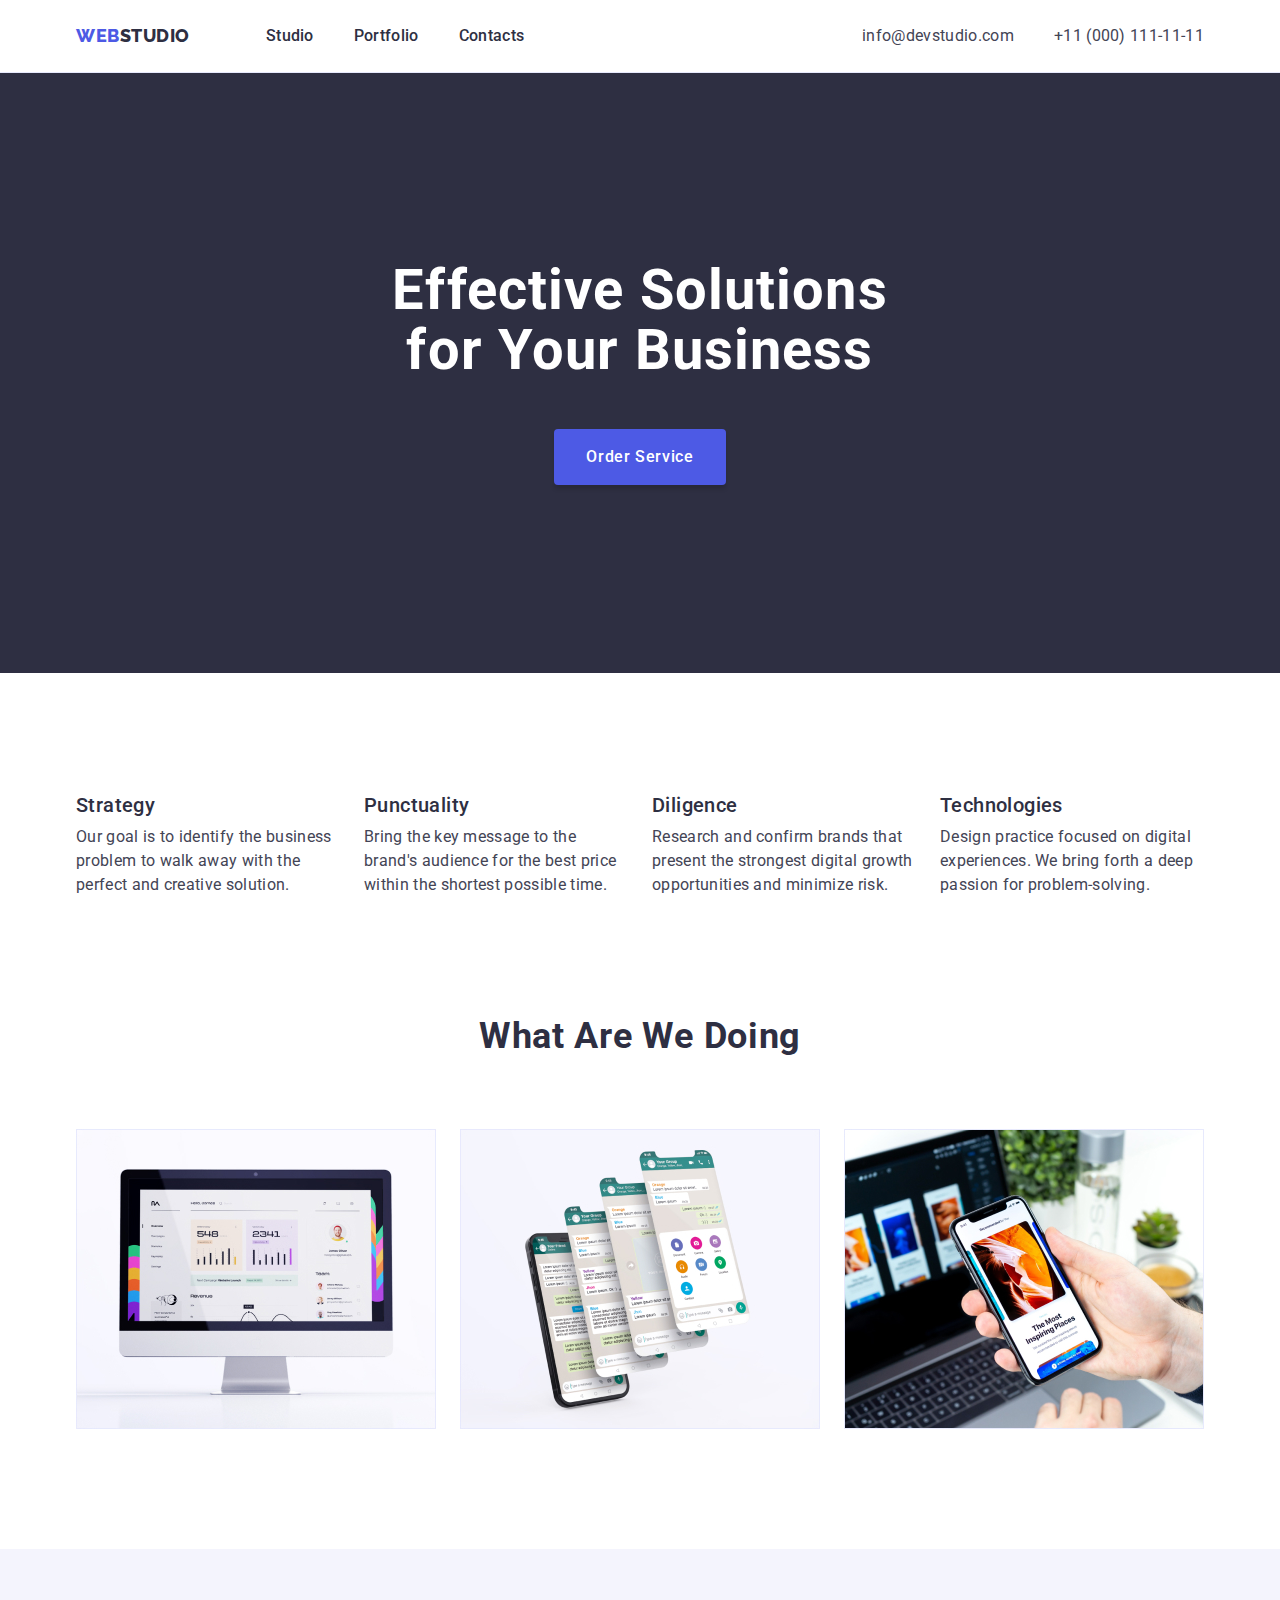
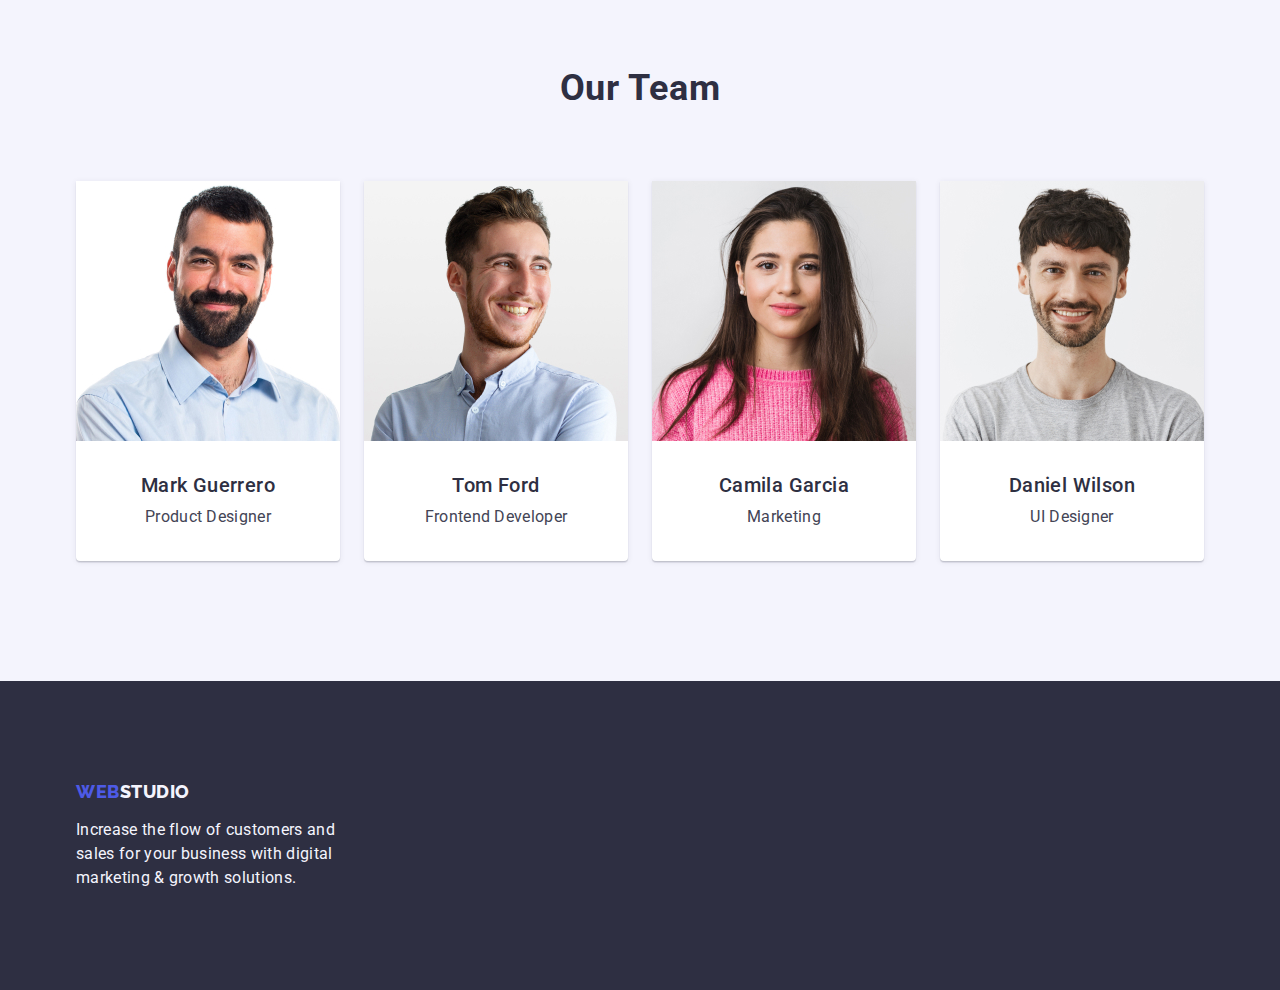
==== index.html @ 8e101b20 "Initial commit" ====
<!DOCTYPE html>
<html lang="en">
<head>
    <meta charset="UTF-8">
    <meta http-equiv="X-UA-Compatible" content="IE=edge">
    <meta name="viewport" content="width=device-width, initial-scale=1.0">
    <title>Main Page</title>
    <link rel="preconnect" href="https://fonts.googleapis.com">
    <link rel="preconnect" href="https://fonts.gstatic.com" crossorigin>
    <link href="https://fonts.googleapis.com/css2?family=Raleway:wght@800&family=Roboto:wght@400;500;700;900&display=swap" rel="stylesheet">

    <link rel="stylesheet" href="https://cdnjs.cloudflare.com/ajax/libs/modern-normalize/1.1.0/modern-normalize.min.css">

    <link rel="stylesheet" href="./css/styles.css">
</head>
<body>

    <!-- Page Header -->
    
    <header class="header">

        <div class="header-container container">
            <nav class="site-nav">
                <a href="./index.html" rel="noreferrer noopener" class="header-logo link">Web<span class="logo-studio">Studio</span></a>
                <ul class="site-nav-list list">
                    <li class="site-nav-item"><a href="./index.html" rel="noreferrer noopener" class="site-nav-link link">Studio</a></li>
                    <li class="site-nav-item"><a href="./portfolio.html" rel="noreferrer noopener" class="site-nav-link link">Portfolio</a></li>
                    <li class="site-nav-item"><a href="" rel="noreferrer noopener" class="site-nav-link link">Contacts</a></li>
                </ul>
            </nav>
            <address class="site-address">
                <ul class="site-address-list list">
                    <li class="site-address-item"><a href="mailto:info@devstudio.com" rel="noreferrer noopener" class="site-address-link link">info@devstudio.com</a></li>
                    <li class="site-address-item"><a href="tel:+110001111111" rel="noreferrer noopener" class="site-address-link link">+11 (000) 111-11-11</a></li>
                </ul>
            </address>
        </div>
    </header>

    <!-- Page Main -->

    <main>

        <!-- Section 1 -->

        <section class="hero">
            <h1 class="hero-head">Effective Solutions for Your Business</h1>
            <button type="button" class="hero-button">Order Service</button>
        </section>

        <!-- Section 2 -->

        <section class="features section">
            <div class="container">
                <h2 class="visually-hidden">Features</h2>
                <ul class="features-list list">
                    <li class="features-item">
                        <h3 class="features-title">Strategy</h3>
                        <p class="text">
                            Our goal is to identify the business
                            problem to walk away with the perfect and creative solution. 
                        </p>
                    </li>
                    <li class="features-item">
                        <h3 class="features-title">Punctuality</h3>
                        <p class="text">
                            Bring the key message to the brand's audience for 
                            the best price within the shortest possible time.
                        </p>
                    </li>
                    <li class="features-item">
                        <h3 class="features-title">Diligence</h3>
                        <p class="text">
                            Research and confirm brands that present the 
                            strongest digital growth opportunities and minimize risk.
                        </p>
                    </li>
                    <li class="features-item">
                        <h3 class="features-title">Technologies</h3>
                        <p class="text">
                            Design practice focused on digital experiences. 
                            We bring forth a deep passion for problem-solving.
                        </p>
                    </li>
                </ul>
            </div>
        </section>

        <!-- Section 3 -->

        <section class="about section">
            <div class="container">
                <h2 class="about-head">What are we doing</h2>
                <ul class="about-list list">
                    <li class="about-item"><img src="./images/Rectangle71.jpg" alt="img" width="360"></li>
                    <li class="about-item"><img src="./images/Rectangle72.jpg" alt="img" width="360"></li>
                    <li class="about-item"><img src="./images/Rectangle73.jpg" alt="img" width="360"></li>
                </ul>
            </div>
        </section>

        <!-- Section 4 -->

        <section class="team section">
            <div class="container">
                <h2 class="team-head">Our Team</h2>
                <ul class="team-list list">
                    <li class="team-item">
                        <img src="./images/img1.jpg" alt="img" width="264" class="team-image">
                        <h3 class="team-title">Mark Guerrero</h3>
                        <p class="text">Product Designer</p>
                    </li>
                    <li class="team-item">
                        <img src="./images/img2.jpg" alt="img" width="264" class="team-image">
                        <h3 class="team-title">Tom Ford</h3>
                        <p class="text">Frontend Developer</p>
                    </li>
                    <li class="team-item">
                        <img src="./images/img3.jpg" alt="img" width="264" class="team-image">
                        <h3 class="team-title">Camila Garcia</h3>
                        <p class="text">Marketing</p>
                    </li>
                    <li class="team-item">
                        <img src="./images/img4.jpg" alt="img" width="264" class="team-image">
                        <h3 class="team-title">Daniel Wilson</h3>
                        <p class="text">UI Designer</p>
                    </li>
                </ul>
            </div>
        </section>

    </main>

    <!-- Page Footer -->

    <footer class="footer">
        <div class="container">
            <a href="./index.html" rel="noreferrer noopener" class="footer-logo link">Web<span class="footer-studio">Studio</span></a>
            <p class="footer-text text">
                Increase the flow of customers and sales 
                for your business with digital marketing & growth solutions.
            </p>
        </div>
    </footer>

</body>
</html>
---- css/styles.css ----
:root {
    --primary-text-color:  #434455;
    --title-text-color: #2E2F42;
    --accent-color:  #404BBF;
    --primary-white-color: #FFFFFF;
    --iris-color: #4D5AE5;
    --cloud-color: #F4F4FD;
}

body {
    background-color: var(--primary-white-color);
    color: var(--primary-text-color);

    font-family: Roboto, sans-serif;
    font-size: 16px;
}

h3, h2, h1, p, ul {
    margin: 0;
    padding: 0;
}

.visually-hidden {
    position: absolute;
    white-space: nowrap;
    width: 1px;
    height: 1px;
    overflow: hidden;
    border: 0;
    padding: 0;
    clip: rect(0 0 0 0);
    clip-path: inset(50%);
    margin: -1px;
}


.container {
    width: 1158px;
    padding-left: 15px;
    padding-right: 15px;
    margin-left: auto;
    margin-right: auto;
}

.list {
    list-style: none;
}

.link {
    text-decoration: none;
    color: currentColor;
}

.text {
    line-height: 1.5;
    letter-spacing: 0.02em;
    /* color: var(--primary-text-color); */
}

img {
    display: block;
    max-width: 100%;
    height: auto;
}

.header-logo, .footer-logo {
    font-family: 'Raleway', sans-serif;
    font-weight: 800;
    font-size: 18px;
    line-height: 1.17;
    letter-spacing: 0.03em;
    text-transform: uppercase;
    color: var(--iris-color);

    /* margin-left: 156px; */
}


.logo-studio {
    color: var(--title-text-color);
}

.site-nav-link {
    font-weight: 500;
    color: var(--title-text-color);
    text-decoration: none;
    line-height: 1.5;
    letter-spacing: 0.02em;
}

.header {
    border-bottom: 1px solid #E7E9FC;
}

.header-container {
    display: flex;
}

.site-nav {
    display: flex;
    align-items: center;
}

.site-nav-list, .site-address-list {
    display: flex;
}

.site-nav-list {
    margin-left: 76px;
}


.site-nav-link, .site-address-link {
    display: block;
    padding-top: 24px;
    padding-bottom: 24px;
}

.site-nav-item:not(:last-child), .site-address-item:not(:last-child) {
    margin-right: 40px;
}

.site-nav-link:hover,
.site-nav-link:focus {
    color: var(--accent-color);
}

.site-address {
    font-style: normal;

    margin-left: auto;
}

.site-address-link {
    color: var(--primary-text-color);
    text-decoration: none;
    line-height: 1.5;
    letter-spacing: 0.02em;
}

.site-address-link:hover,
.site-address-link:focus {
    color: var(--accent-color);
}


.hero {
    background-color: var(--title-text-color);
    text-align: center;

    padding-bottom: 188px;
    padding-top: 188px;
}

.hero-head {
    font-weight: 700;
    font-size: 56px;
    line-height: 1.07;
    color: var(--primary-white-color);
    letter-spacing: 0.02em;

    margin: 0 auto 48px;
    width: 496px;
}

.hero-button {
    background-color: var(--iris-color);
    box-shadow: 0px 4px 4px rgba(0, 0, 0, 0.15);
    font-weight: 500;
    font-size: 16px;
    line-height: 1.5;
    letter-spacing: 0.04em;
    color: var(--primary-white-color);
    cursor: pointer;
    font-family: inherit;

    padding: 16px 32px;
    border-radius: 4px;
    border: transparent;
}

.hero-button:hover, .portfolio-button:hover,
.hero-button:focus, .portfolio-button:focus {
    background-color: var(--accent-color);
    color: var(--primary-white-color);
    border-color: transparent;
}

.features-title, .team-title, .portfolio-title {
    font-weight: 500;
    font-size: 20px;
    line-height: 1.2;
    letter-spacing: 0.02em;
    color: var(--title-text-color);

    margin-top: 0;
    margin-bottom: 8px;
}

.features-list, .about-list, .team-list {
    display: flex;
}

.features-item, .team-item {
    width: calc((100% - 3 * 24px) / 4);
}

.about-item {
    width: calc((100% - 2 * 24px) / 3);
}

.features-item:not(:last-child),
.team-item:not(:last-child),
.about-item:not(:last-child) {
    margin-right: 24px;
}

/* .features-item:nth-child(4n),
.team-item:nth-child(4n) {
    margin-right: 0;
}

.about-item:nth-child(3n) {
    margin-right: 0;
} */

.section {
    padding-top: 120px;
    padding-bottom: 120px;
}

.features {
    padding-bottom: 0;
}

.team {
    background-color: var(--cloud-color);
    text-align: center;
}

.about-head, .team-head {
    font-weight: 700;
    font-size: 36px;
    line-height: 1.11;
    letter-spacing: 0.02em;
    text-transform: capitalize;
    text-align: center;
    color: var(--title-text-color);

    margin-top: 0;
    margin-bottom: 72px;
}

.team-image {
    margin-bottom: 32px;
}

.team-item {
    background-color: var(--primary-white-color);
    border-radius: 0px 0px 4px 4px;
    box-shadow: 0px 1px 6px rgba(46, 47, 66, 0.08), 
    0px 1px 1px rgba(46, 47, 66, 0.16), 
    0px 2px 1px rgba(46, 47, 66, 0.08);

    padding-bottom: 32px;
}


.footer {
    background-color: var(--title-text-color);

    padding-top: 100px;
    padding-bottom: 100px;
}

.footer-text, .footer-studio {
    color: var(--cloud-color)
}

.footer-logo {
    display: block;
    margin-bottom: 16px;
}

.footer-text {
    width: 264px;
}


.portfolio-button {
    background-color: var(--cloud-color);
    font-weight: 500;
    font-size: 16px;
    line-height: 1.5;
    letter-spacing: 0.04em;
    color: var(--iris-color);
    cursor: pointer;
    font-family: inherit;

    padding: 12px 24px;
    border-radius: 4px;
    border: 1px solid #E7E9FC;
}


.portfolio-link {
    text-decoration: none;
}

.portfolio {
    padding-top: 96px;
    padding-bottom: 120px;
}

.portfolio-nav, .portfolio-content {
    display: flex;
}

.portfolio-nav {
    margin-bottom: 72px;
    justify-content: center;
}

.portfolio-nav-item:not(:last-child) {
    margin-right: 24px;
}

.portfolio-content {
    flex-wrap: wrap;
}

.portfolio-content-item {
    width: calc((100% - 2 * 24px) / 3);
    margin-right: 24px;
    margin-bottom: 48px;
}

.portfolio-content-item:nth-child(3n) {
    margin-right: 0;
}

.portfolio-content-item:nth-last-child(-n + 3) {
    margin-bottom: 0;
}

.portfolio-link {
    display: block;
}

.portfolio-card-content {
    padding: 32px 16px;
    border-left: 1px solid #E7E9FC;
    border-bottom: 1px solid #E7E9FC;
    border-right: 1px solid #E7E9FC;
}
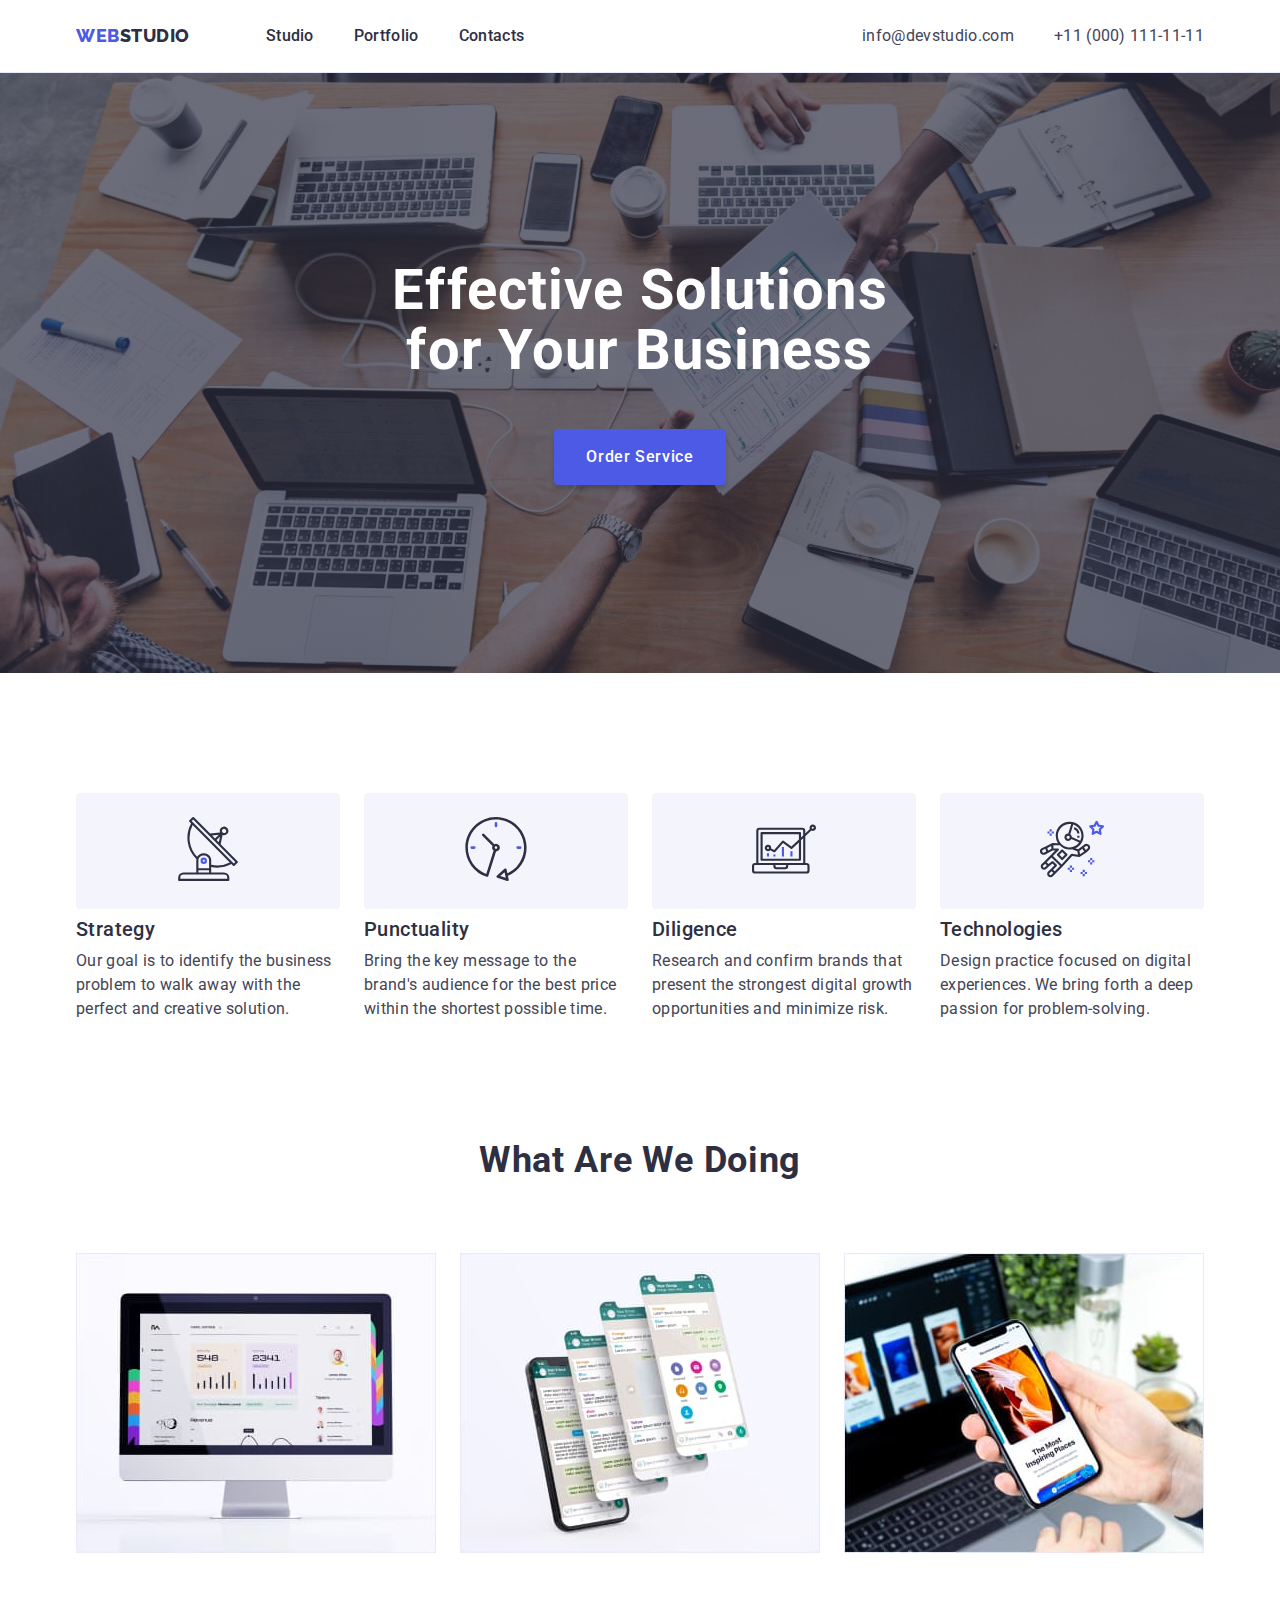
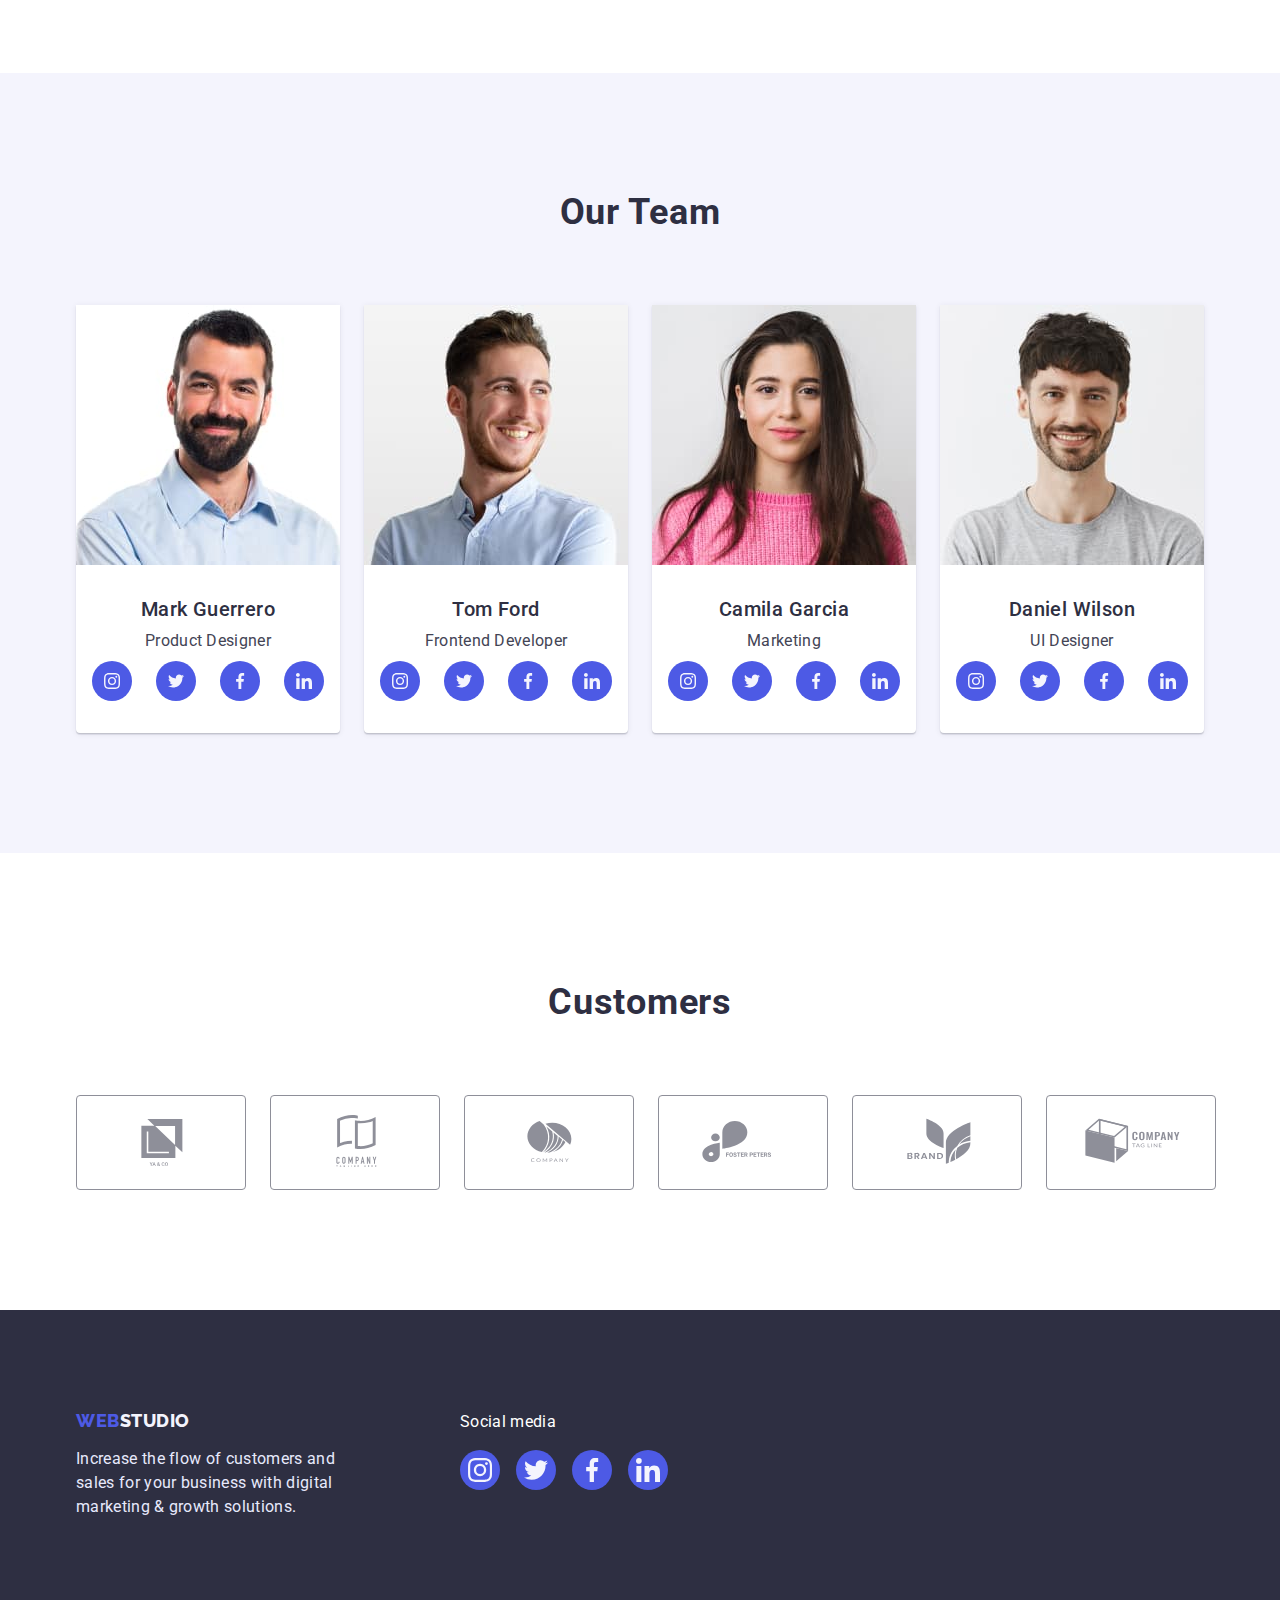
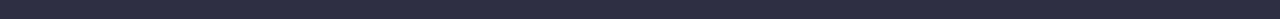
==== commit 10e51402: "homework-4" ====
--- a/index.html
+++ b/index.html
@@ -44,8 +44,10 @@
         <!-- Section 1 -->
 
         <section class="hero">
-            <h1 class="hero-head">Effective Solutions for Your Business</h1>
-            <button type="button" class="hero-button">Order Service</button>
+            <div class="hero-container">
+                <h1 class="hero-head">Effective Solutions for Your Business</h1>
+                <button type="button" class="hero-button">Order Service</button>
+            </div>
         </section>
 
         <!-- Section 2 -->
@@ -55,6 +57,11 @@
                 <h2 class="visually-hidden">Features</h2>
                 <ul class="features-list list">
                     <li class="features-item">
+                        <div class="features-icon-block">
+                            <svg class="features-icon" width="64" height="64">
+                                <use href="./images/symbol-defs.svg#antenna"></use>
+                            </svg>
+                        </div>
                         <h3 class="features-title">Strategy</h3>
                         <p class="text">
                             Our goal is to identify the business
@@ -62,6 +69,11 @@
                         </p>
                     </li>
                     <li class="features-item">
+                        <div class="features-icon-block">
+                            <svg class="features-icon" width="64" height="64">
+                                <use href="./images/symbol-defs.svg#clock"></use>
+                            </svg>
+                        </div>
                         <h3 class="features-title">Punctuality</h3>
                         <p class="text">
                             Bring the key message to the brand's audience for 
@@ -69,6 +81,11 @@
                         </p>
                     </li>
                     <li class="features-item">
+                        <div class="features-icon-block">
+                            <svg class="features-icon" width="64" height="64">
+                                <use href="./images/symbol-defs.svg#diagram"></use>
+                            </svg>
+                        </div>
                         <h3 class="features-title">Diligence</h3>
                         <p class="text">
                             Research and confirm brands that present the 
@@ -76,6 +93,11 @@
                         </p>
                     </li>
                     <li class="features-item">
+                        <div class="features-icon-block">
+                            <svg class="features-icon" width="64" height="64">
+                                <use href="./images/symbol-defs.svg#astronaut"></use>
+                            </svg>
+                        </div>
                         <h3 class="features-title">Technologies</h3>
                         <p class="text">
                             Design practice focused on digital experiences. 
@@ -92,9 +114,9 @@
             <div class="container">
                 <h2 class="about-head">What are we doing</h2>
                 <ul class="about-list list">
-                    <li class="about-item"><img src="./images/Rectangle71.jpg" alt="img" width="360"></li>
-                    <li class="about-item"><img src="./images/Rectangle72.jpg" alt="img" width="360"></li>
-                    <li class="about-item"><img src="./images/Rectangle73.jpg" alt="img" width="360"></li>
+                    <li class="about-item"><img src="./images/about/Rectangle71.jpg" alt="img" width="360"></li>
+                    <li class="about-item"><img src="./images/about/Rectangle72.jpg" alt="img" width="360"></li>
+                    <li class="about-item"><img src="./images/about/Rectangle73.jpg" alt="img" width="360"></li>
                 </ul>
             </div>
         </section>
@@ -106,24 +128,192 @@
                 <h2 class="team-head">Our Team</h2>
                 <ul class="team-list list">
                     <li class="team-item">
-                        <img src="./images/img1.jpg" alt="img" width="264" class="team-image">
-                        <h3 class="team-title">Mark Guerrero</h3>
-                        <p class="text">Product Designer</p>
+                        <img src="./images/team/img1.jpg" alt="img" width="264" class="team-image">
+                        <div class="team-item-content-wrapper">
+                            <h3 class="team-title">Mark Guerrero</h3>
+                            <p class="team-text text">Product Designer</p>
+                            <ul class="social-list list">
+                                <li class="social-list-item">
+                                    <a href="#" class="social-list-link link">
+                                        <svg class="social-list-icon" width="16" height="16">
+                                            <use href="./images/symbol-defs.svg#instagram"></use>
+                                        </svg>
+                                    </a>
+                                </li>
+                                <li class="social-list-item">
+                                    <a href="#" class="social-list-link link">
+                                        <svg class="social-list-icon" width="16" height="16">
+                                            <use href="./images/symbol-defs.svg#twitter"></use>
+                                        </svg>
+                                    </a>
+                                </li>
+                                <li class="social-list-item">
+                                    <a href="#" class="social-list-link link">
+                                        <svg class="social-list-icon" width="16" height="16">
+                                            <use href="./images/symbol-defs.svg#facebook"></use>
+                                        </svg>
+                                    </a>
+                                </li>
+                                <li class="social-list-item">
+                                    <a href="#" class="social-list-link link">
+                                        <svg class="social-list-icon" width="16" height="16">
+                                            <use href="./images/symbol-defs.svg#linkedin"></use>
+                                        </svg>
+                                    </a>
+                                </li>
+                            </ul>
+                        </div>
                     </li>
                     <li class="team-item">
-                        <img src="./images/img2.jpg" alt="img" width="264" class="team-image">
-                        <h3 class="team-title">Tom Ford</h3>
-                        <p class="text">Frontend Developer</p>
+                        <img src="./images/team/img2.jpg" alt="img" width="264" class="team-image">
+                        <div class="team-item-content-wrapper">
+                            <h3 class="team-title">Tom Ford</h3>
+                            <p class="team-text text">Frontend Developer</p>
+                            <ul class="social-list list">
+                                <li class="social-list-item">
+                                    <a href="#" class="social-list-link link">
+                                        <svg class="social-list-icon" width="16" height="16">
+                                            <use href="./images/symbol-defs.svg#instagram"></use>
+                                        </svg>
+                                    </a>
+                                </li>
+                                <li class="social-list-item">
+                                    <a href="#" class="social-list-link link">
+                                        <svg class="social-list-icon" width="16" height="16">
+                                            <use href="./images/symbol-defs.svg#twitter"></use>
+                                        </svg>
+                                    </a>
+                                </li>
+                                <li class="social-list-item">
+                                    <a href="#" class="social-list-link link">
+                                        <svg class="social-list-icon" width="16" height="16">
+                                            <use href="./images/symbol-defs.svg#facebook"></use>
+                                        </svg>
+                                    </a>
+                                </li>
+                                <li class="social-list-item">
+                                    <a href="#" class="social-list-link link">
+                                        <svg class="social-list-icon" width="16" height="16">
+                                            <use href="./images/symbol-defs.svg#linkedin"></use>
+                                        </svg>
+                                    </a>
+                                </li>
+                            </ul>
+                        </div>
                     </li>
                     <li class="team-item">
-                        <img src="./images/img3.jpg" alt="img" width="264" class="team-image">
-                        <h3 class="team-title">Camila Garcia</h3>
-                        <p class="text">Marketing</p>
+                        <img src="./images/team/img3.jpg" alt="img" width="264" class="team-image">
+                        <div class="team-item-content-wrapper">
+                            <h3 class="team-title">Camila Garcia</h3>
+                            <p class="team-text text">Marketing</p>
+                            <ul class="social-list list">
+                                <li class="social-list-item">
+                                    <a href="#" class="social-list-link link">
+                                        <svg class="social-list-icon" width="16" height="16">
+                                            <use href="./images/symbol-defs.svg#instagram"></use>
+                                        </svg>
+                                    </a>
+                                </li>
+                                <li class="social-list-item">
+                                    <a href="#" class="social-list-link link">
+                                        <svg class="social-list-icon" width="16" height="16">
+                                            <use href="./images/symbol-defs.svg#twitter"></use>
+                                        </svg>
+                                    </a>
+                                </li>
+                                <li class="social-list-item">
+                                    <a href="#" class="social-list-link link">
+                                        <svg class="social-list-icon" width="16" height="16">
+                                            <use href="./images/symbol-defs.svg#facebook"></use>
+                                        </svg>
+                                    </a>
+                                </li>
+                                <li class="social-list-item">
+                                    <a href="#" class="social-list-link link">
+                                        <svg class="social-list-icon" width="16" height="16">
+                                            <use href="./images/symbol-defs.svg#linkedin"></use>
+                                        </svg>
+                                    </a>
+                                </li>
+                            </ul>
+                        </div>
                     </li>
                     <li class="team-item">
-                        <img src="./images/img4.jpg" alt="img" width="264" class="team-image">
-                        <h3 class="team-title">Daniel Wilson</h3>
-                        <p class="text">UI Designer</p>
+                        <img src="./images/team/img4.jpg" alt="img" width="264" class="team-image">
+                        <div class="team-item-content-wrapper">
+                            <h3 class="team-title">Daniel Wilson</h3>
+                            <p class="team-text text">UI Designer</p>
+                            <ul class="social-list list">
+                                <li class="social-list-item">
+                                    <a href="#" class="social-list-link link">
+                                        <svg class="social-list-icon" width="16" height="16">
+                                            <use href="./images/symbol-defs.svg#instagram"></use>
+                                        </svg>
+                                    </a>
+                                </li>
+                                <li class="social-list-item">
+                                    <a href="#" class="social-list-link link">
+                                        <svg class="social-list-icon" width="16" height="16">
+                                            <use href="./images/symbol-defs.svg#twitter"></use>
+                                        </svg>
+                                    </a>
+                                </li>
+                                <li class="social-list-item">
+                                    <a href="#" class="social-list-link link">
+                                        <svg class="social-list-icon" width="16" height="16">
+                                            <use href="./images/symbol-defs.svg#facebook"></use>
+                                        </svg>
+                                    </a>
+                                </li>
+                                <li class="social-list-item">
+                                    <a href="#" class="social-list-link link">
+                                        <svg class="social-list-icon" width="16" height="16">
+                                            <use href="./images/symbol-defs.svg#linkedin"></use>
+                                        </svg>
+                                    </a>
+                                </li>
+                            </ul>
+                        </div>
+                    </li>
+                </ul>
+            </div>
+        </section>
+
+        <!-- Customers section -->
+
+        <section class="customers section">
+            <div class="container">
+                <h2 class="customers-head">Customers</h2>
+                <ul class="customers-list list">
+                    <li class="customers-list-item">
+                        <svg class="customers-icon" width="104" height="56">
+                            <use href="./images/symbol-defs.svg#logo1"></use>
+                        </svg>
+                    </li>
+                    <li class="customers-list-item">
+                        <svg class="customers-icon" width="104" height="56">
+                            <use href="./images/symbol-defs.svg#logo2"></use>
+                        </svg>
+                    </li>
+                    <li class="customers-list-item">
+                        <svg class="customers-icon" width="104" height="56">
+                            <use href="./images/symbol-defs.svg#logo3"></use>
+                        </svg>
+                    </li>
+                    <li class="customers-list-item">
+                        <svg class="customers-icon" width="104" height="56">
+                            <use href="./images/symbol-defs.svg#logo4"></use>
+                        </svg>
+                    </li>
+                    <li class="customers-list-item">
+                        <svg class="customers-icon" width="104" height="56">
+                            <use href="./images/symbol-defs.svg#logo5"></use>
+                        </svg>
+                    </li>
+                    <li class="customers-list-item">
+                        <svg class="customers-icon" width="104" height="56">
+                            <use href="./images/symbol-defs.svg#logo6"></use>
+                        </svg>
                     </li>
                 </ul>
             </div>
@@ -134,12 +324,47 @@
     <!-- Page Footer -->
 
     <footer class="footer">
-        <div class="container">
-            <a href="./index.html" rel="noreferrer noopener" class="footer-logo link">Web<span class="footer-studio">Studio</span></a>
-            <p class="footer-text text">
-                Increase the flow of customers and sales 
-                for your business with digital marketing & growth solutions.
-            </p>
+        <div class="footer-container  container">
+            <div class="footer-content">
+                <a href="./index.html" rel="noreferrer noopener" class="footer-logo link">Web<span class="footer-studio">Studio</span></a>
+                <p class="footer-text text">
+                    Increase the flow of customers and sales 
+                    for your business with digital marketing & growth solutions.
+                </p>
+            </div>
+            <div class="footer-social">
+                <p class="footer-social-text text">Social media</p>
+                <ul class="footer-social-list list">
+                    <li class="footer-social-item">
+                        <a href="#" class="footer-social-link link">
+                            <svg class="footer-social-icon" width="24" height="24">
+                                <use href="./images/symbol-defs.svg#instagram"></use>
+                            </svg>
+                        </a>
+                    </li>
+                    <li class="footer-social-item">
+                        <a href="#" class="footer-social-link link">
+                            <svg class="footer-social-icon" width="24" height="24">
+                                <use href="./images/symbol-defs.svg#twitter"></use>
+                            </svg>
+                        </a>
+                    </li>
+                    <li class="footer-social-item">
+                        <a href="#" class="footer-social-link link">
+                            <svg class="footer-social-icon" width="24" height="24">
+                                <use href="./images/symbol-defs.svg#facebook"></use>
+                            </svg>
+                        </a>
+                    </li>
+                    <li class="footer-social-item">
+                        <a href="#" class="footer-social-link link">
+                            <svg class="footer-social-icon" width="24" height="24">
+                                <use href="./images/symbol-defs.svg#linkedin"></use>
+                            </svg>
+                        </a>
+                    </li>
+                </ul>
+            </div>
         </div>
     </footer>
 
--- a/css/styles.css
+++ b/css/styles.css
@@ -5,6 +5,9 @@
     --primary-white-color: #FFFFFF;
     --iris-color: #4D5AE5;
     --cloud-color: #F4F4FD;
+    --green: #31d0aa;
+    --light-slate: #8E8F99;
+    --cornflower: #E7E9FC;
 }
 
 body {
@@ -147,9 +150,24 @@
 .hero {
     background-color: var(--title-text-color);
     text-align: center;
-
+}
+
+.hero-container {
+    max-width: 1440px;
+    height: 600px;
+    margin-left: auto;
+    margin-right: auto;
     padding-bottom: 188px;
     padding-top: 188px;
+    background-image: linear-gradient(
+        to right,
+        rgba(46, 47, 66, 0.7),
+        rgba(46, 47, 66, 0.7)
+    ), 
+    url(../images/background/people-office.jpg);
+    /* background-repeat: no-repeat;
+    background-position: center;
+    background-size: contain; */
 }
 
 .hero-head {
@@ -201,8 +219,15 @@
     display: flex;
 }
 
-.features-item, .team-item {
+.features-item, .team-item, .social-list-item {
     width: calc((100% - 3 * 24px) / 4);
+}
+
+.features-icon-block {
+    background-color: var(--cloud-color);
+    border-radius: 4px;
+    padding: 24px 100px;
+    margin-bottom: 8px;
 }
 
 .about-item {
@@ -238,7 +263,7 @@
     text-align: center;
 }
 
-.about-head, .team-head {
+.about-head, .team-head, .customers-head {
     font-weight: 700;
     font-size: 36px;
     line-height: 1.11;
@@ -265,6 +290,73 @@
     padding-bottom: 32px;
 }
 
+.team-item-content-wrapper {
+    padding: 0 16px;
+    text-align: center;
+}
+
+.social-list {
+    display: flex;
+    justify-content: center;
+}
+
+.team-text {
+    margin-bottom: 8px;
+}
+
+.social-list-link {
+    display: flex;
+    width: 40px;
+    height: 40px;
+    border-radius: 50%;
+    background-color: var(--iris-color);
+    justify-content: center;
+    align-items: center;
+}
+
+.social-list-item:not(:last-child) {
+    margin-right: 24px;
+}
+
+.social-list-link:hover,
+.social-list-link:focus {
+    background-color: var(--accent-color);
+}
+
+.social-list-icon {
+    fill: var(--cloud-color);
+}
+
+.customers {
+    color: var(--light-slate);
+    
+    padding-top: 130px;
+}
+
+.customers-list {
+    display: flex;
+}
+
+.customers-list-item {
+    width: calc((100% - 5 * 24px) / 5);
+    border: 1px solid var(--light-slate);
+    border-radius: 4px;
+    padding: 16px 32px;
+}
+
+.customers-list-item:not(:last-child) {
+    margin-right: 24px;
+}
+
+.customers-icon {
+    fill: currentColor;
+}
+
+.customers-list-item:hover,
+.customers-list-item:focus {
+    border-color: var(--accent-color);
+    color: var(--accent-color);
+}
 
 .footer {
     background-color: var(--title-text-color);
@@ -273,8 +365,16 @@
     padding-bottom: 100px;
 }
 
-.footer-text, .footer-studio {
+.footer-studio {
     color: var(--cloud-color)
+}
+
+.footer-text {
+    color: var(--cornflower);
+}
+
+.footer-social-text {
+    color: var(--primary-white-color);
 }
 
 .footer-logo {
@@ -286,6 +386,44 @@
     width: 264px;
 }
 
+.footer-container {
+    display: flex;
+}
+
+.footer-content {
+    margin-right: 120px;
+}
+
+.footer-social-text {
+    margin-bottom: 16px;
+}
+
+.footer-social-list {
+    display: flex;
+}
+
+.footer-social-link {
+    display: flex;
+    width: 40px;
+    height: 40px;
+    border-radius: 50%;
+    background-color: var(--iris-color);
+    justify-content: center;
+    align-items: center;
+}
+
+.footer-social-item:not(:last-child) {
+    margin-right: 16px;
+}
+
+.footer-social-icon {
+    fill: var(--cloud-color);
+}
+
+.footer-social-link:hover,
+.footer-social-link:focus {
+    background-color: var(--green);
+}
 
 .portfolio-button {
     background-color: var(--cloud-color);
@@ -302,6 +440,12 @@
     border: 1px solid #E7E9FC;
 }
 
+.portfolio-button:hover,
+.portfolio-button:focus {
+    box-shadow: 0px 3px 1px rgba(0, 0, 0, 0.1), 
+    0px 2px 1px rgba(0, 0, 0, 0.08), 
+    0px 2px 2px rgba(0, 0, 0, 0.12);
+}
 
 .portfolio-link {
     text-decoration: none;
@@ -333,6 +477,12 @@
     width: calc((100% - 2 * 24px) / 3);
     margin-right: 24px;
     margin-bottom: 48px;
+}
+
+.portfolio-content-item:hover {
+    box-shadow: 0px 1px 6px rgba(46, 47, 66, 0.08), 
+    0px 1px 1px rgba(46, 47, 66, 0.16), 
+    0px 2px 1px rgba(46, 47, 66, 0.08);
 }
 
 .portfolio-content-item:nth-child(3n) {
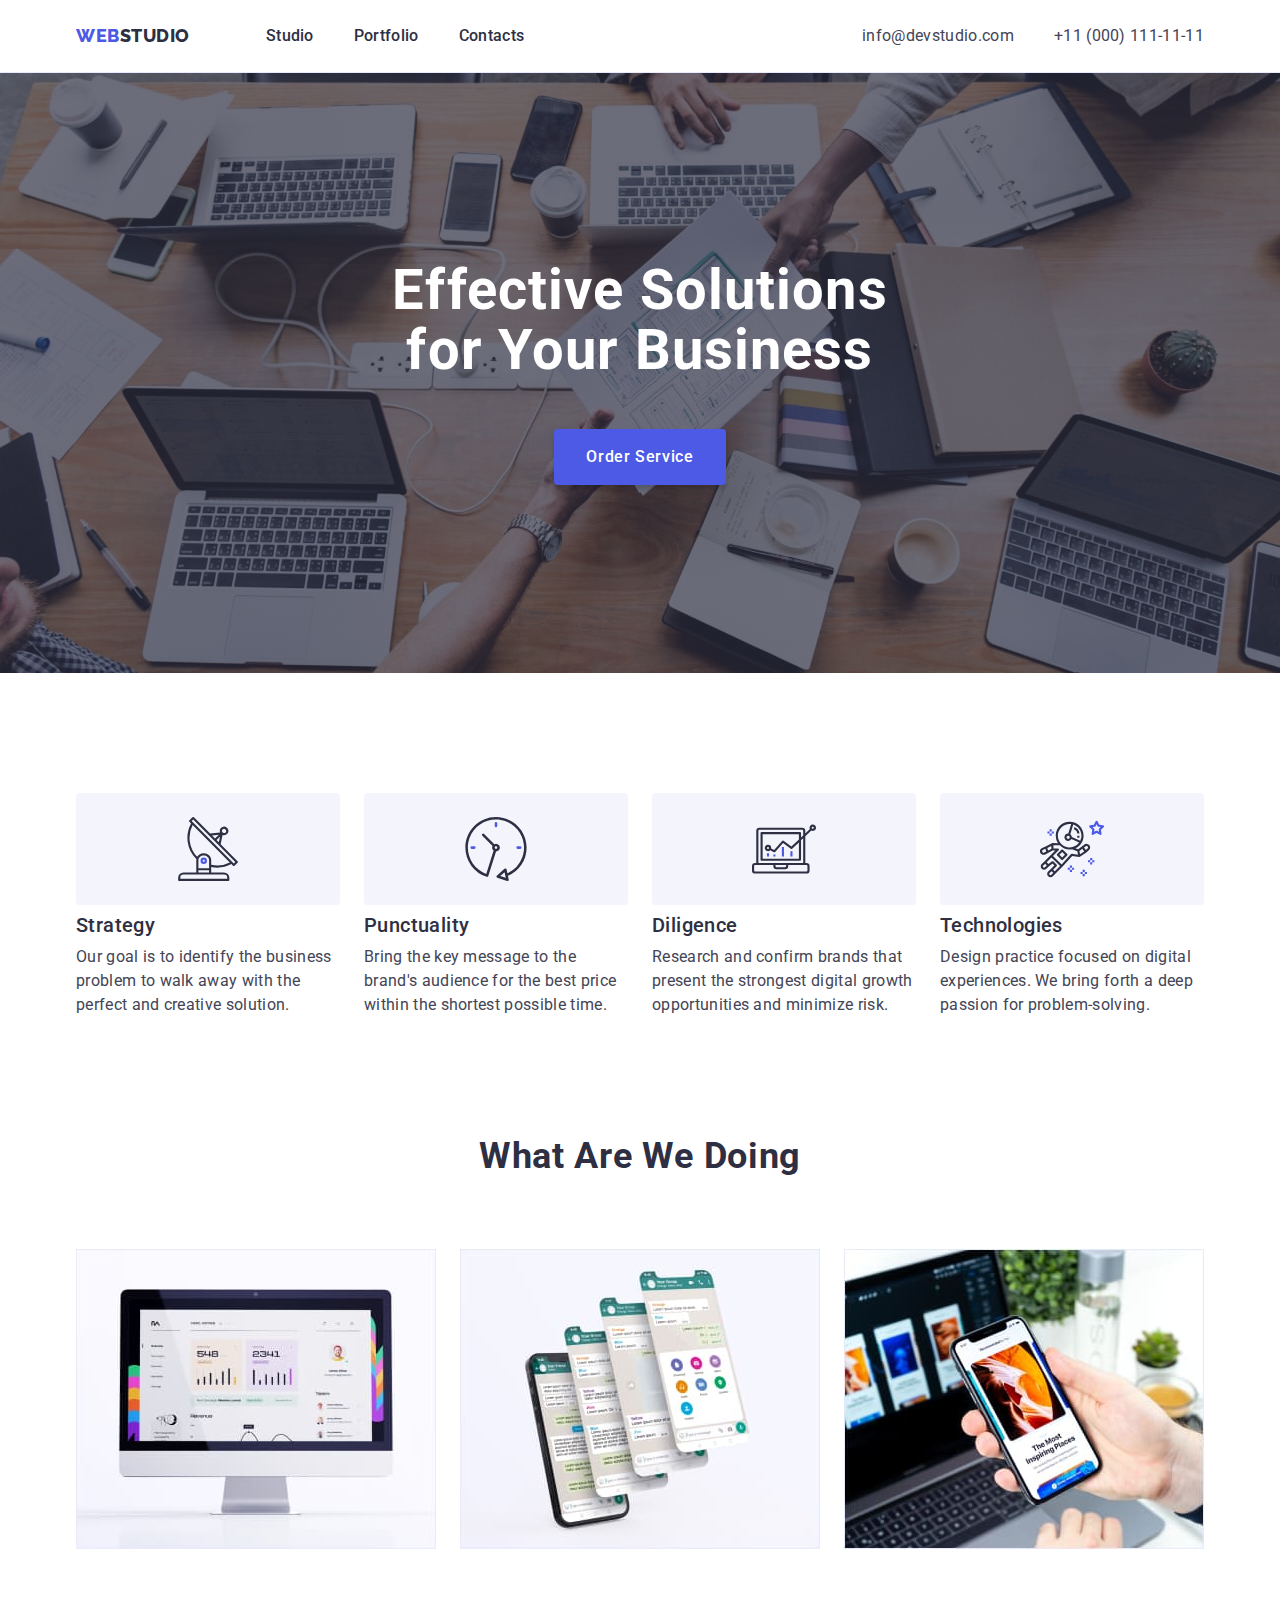
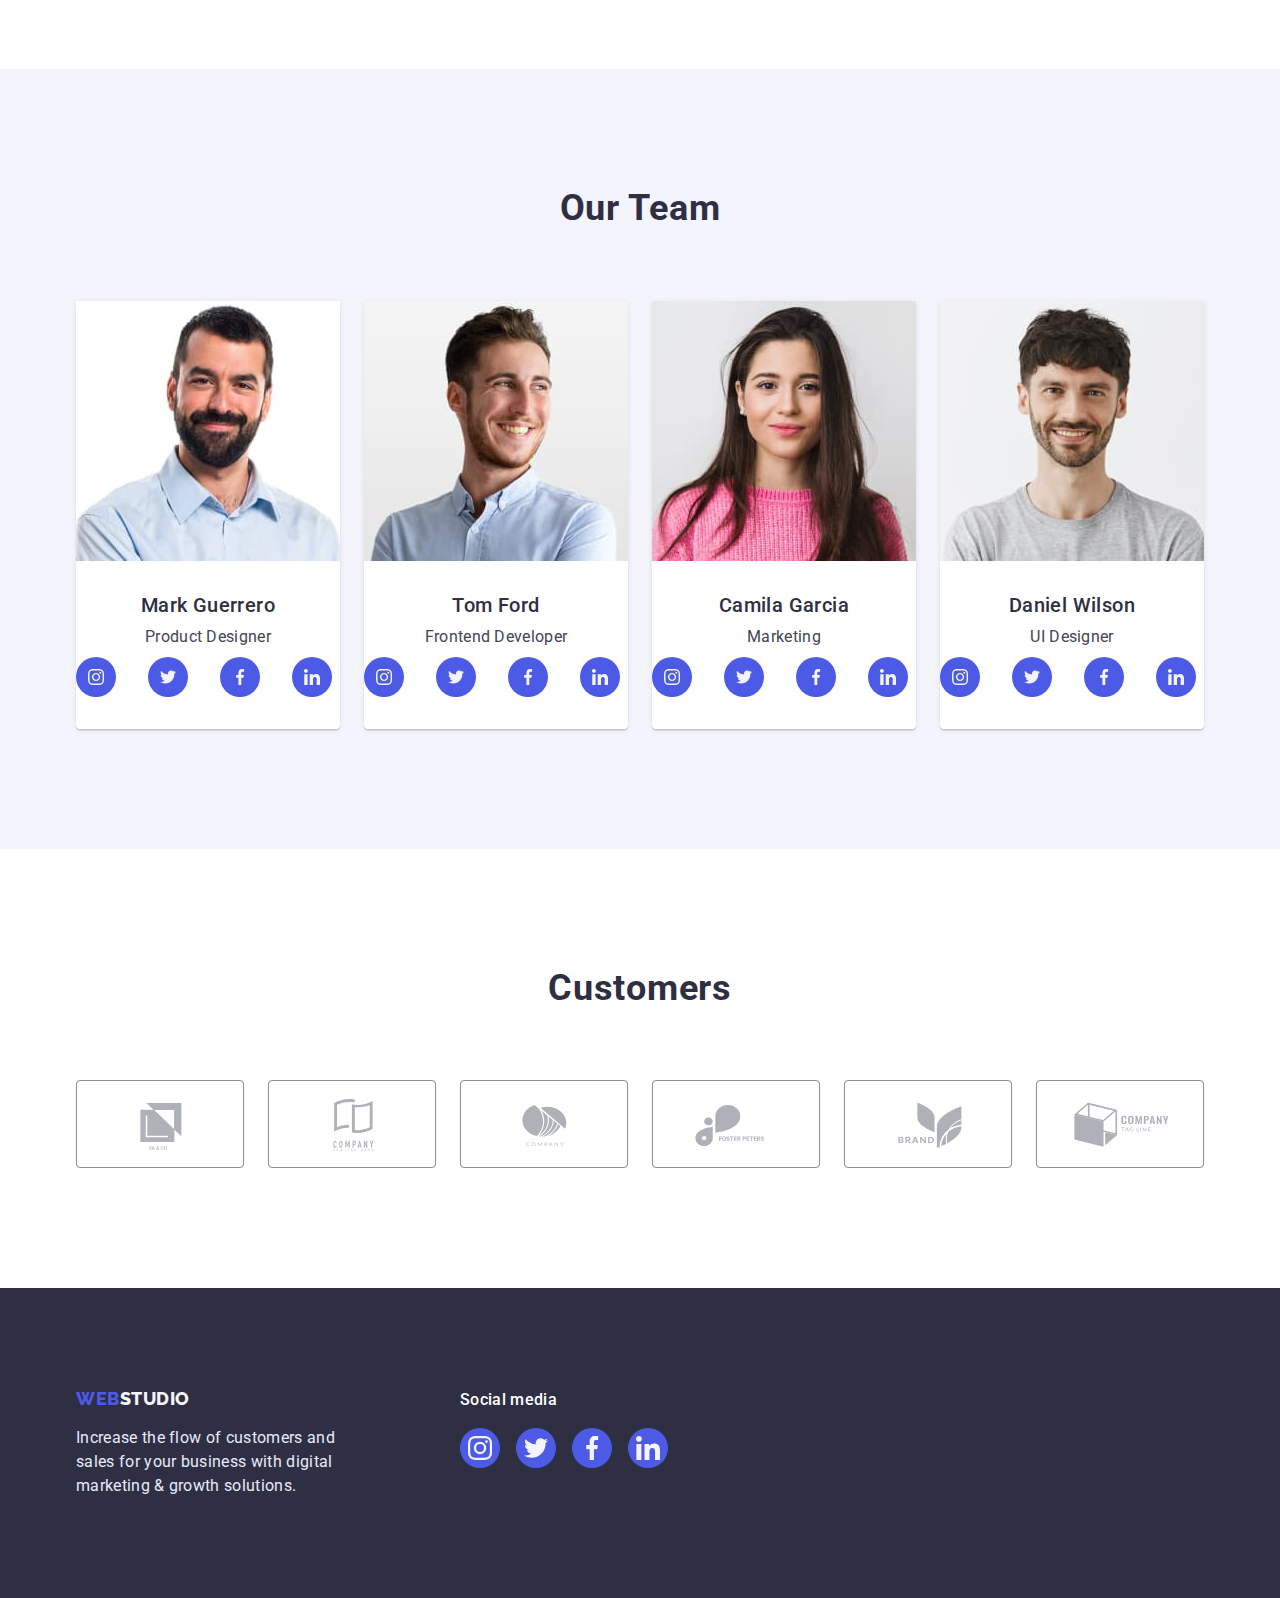
==== commit 96074a66: "fixed" ====
--- a/index.html
+++ b/index.html
@@ -44,10 +44,8 @@
         <!-- Section 1 -->
 
         <section class="hero">
-            <div class="hero-container">
-                <h1 class="hero-head">Effective Solutions for Your Business</h1>
-                <button type="button" class="hero-button">Order Service</button>
-            </div>
+            <h1 class="hero-head">Effective Solutions for Your Business</h1>
+            <button type="button" class="hero-button">Order Service</button>
         </section>
 
         <!-- Section 2 -->
@@ -59,7 +57,7 @@
                     <li class="features-item">
                         <div class="features-icon-block">
                             <svg class="features-icon" width="64" height="64">
-                                <use href="./images/symbol-defs.svg#antenna"></use>
+                                <use href="./images/icon.svg#antenna"></use>
                             </svg>
                         </div>
                         <h3 class="features-title">Strategy</h3>
@@ -71,7 +69,7 @@
                     <li class="features-item">
                         <div class="features-icon-block">
                             <svg class="features-icon" width="64" height="64">
-                                <use href="./images/symbol-defs.svg#clock"></use>
+                                <use href="./images/icon.svg#clock"></use>
                             </svg>
                         </div>
                         <h3 class="features-title">Punctuality</h3>
@@ -83,7 +81,7 @@
                     <li class="features-item">
                         <div class="features-icon-block">
                             <svg class="features-icon" width="64" height="64">
-                                <use href="./images/symbol-defs.svg#diagram"></use>
+                                <use href="./images/icon.svg#diagram"></use>
                             </svg>
                         </div>
                         <h3 class="features-title">Diligence</h3>
@@ -95,7 +93,7 @@
                     <li class="features-item">
                         <div class="features-icon-block">
                             <svg class="features-icon" width="64" height="64">
-                                <use href="./images/symbol-defs.svg#astronaut"></use>
+                                <use href="./images/icon.svg#astronaut"></use>
                             </svg>
                         </div>
                         <h3 class="features-title">Technologies</h3>
@@ -136,28 +134,28 @@
                                 <li class="social-list-item">
                                     <a href="#" class="social-list-link link">
                                         <svg class="social-list-icon" width="16" height="16">
-                                            <use href="./images/symbol-defs.svg#instagram"></use>
-                                        </svg>
-                                    </a>
-                                </li>
-                                <li class="social-list-item">
-                                    <a href="#" class="social-list-link link">
-                                        <svg class="social-list-icon" width="16" height="16">
-                                            <use href="./images/symbol-defs.svg#twitter"></use>
-                                        </svg>
-                                    </a>
-                                </li>
-                                <li class="social-list-item">
-                                    <a href="#" class="social-list-link link">
-                                        <svg class="social-list-icon" width="16" height="16">
-                                            <use href="./images/symbol-defs.svg#facebook"></use>
-                                        </svg>
-                                    </a>
-                                </li>
-                                <li class="social-list-item">
-                                    <a href="#" class="social-list-link link">
-                                        <svg class="social-list-icon" width="16" height="16">
-                                            <use href="./images/symbol-defs.svg#linkedin"></use>
+                                            <use href="./images/icon.svg#instagram"></use>
+                                        </svg>
+                                    </a>
+                                </li>
+                                <li class="social-list-item">
+                                    <a href="#" class="social-list-link link">
+                                        <svg class="social-list-icon" width="16" height="16">
+                                            <use href="./images/icon.svg#twitter"></use>
+                                        </svg>
+                                    </a>
+                                </li>
+                                <li class="social-list-item">
+                                    <a href="#" class="social-list-link link">
+                                        <svg class="social-list-icon" width="16" height="16">
+                                            <use href="./images/icon.svg#facebook"></use>
+                                        </svg>
+                                    </a>
+                                </li>
+                                <li class="social-list-item">
+                                    <a href="#" class="social-list-link link">
+                                        <svg class="social-list-icon" width="16" height="16">
+                                            <use href="./images/icon.svg#linkedin"></use>
                                         </svg>
                                     </a>
                                 </li>
@@ -173,28 +171,28 @@
                                 <li class="social-list-item">
                                     <a href="#" class="social-list-link link">
                                         <svg class="social-list-icon" width="16" height="16">
-                                            <use href="./images/symbol-defs.svg#instagram"></use>
-                                        </svg>
-                                    </a>
-                                </li>
-                                <li class="social-list-item">
-                                    <a href="#" class="social-list-link link">
-                                        <svg class="social-list-icon" width="16" height="16">
-                                            <use href="./images/symbol-defs.svg#twitter"></use>
-                                        </svg>
-                                    </a>
-                                </li>
-                                <li class="social-list-item">
-                                    <a href="#" class="social-list-link link">
-                                        <svg class="social-list-icon" width="16" height="16">
-                                            <use href="./images/symbol-defs.svg#facebook"></use>
-                                        </svg>
-                                    </a>
-                                </li>
-                                <li class="social-list-item">
-                                    <a href="#" class="social-list-link link">
-                                        <svg class="social-list-icon" width="16" height="16">
-                                            <use href="./images/symbol-defs.svg#linkedin"></use>
+                                            <use href="./images/icon.svg#instagram"></use>
+                                        </svg>
+                                    </a>
+                                </li>
+                                <li class="social-list-item">
+                                    <a href="#" class="social-list-link link">
+                                        <svg class="social-list-icon" width="16" height="16">
+                                            <use href="./images/icon.svg#twitter"></use>
+                                        </svg>
+                                    </a>
+                                </li>
+                                <li class="social-list-item">
+                                    <a href="#" class="social-list-link link">
+                                        <svg class="social-list-icon" width="16" height="16">
+                                            <use href="./images/icon.svg#facebook"></use>
+                                        </svg>
+                                    </a>
+                                </li>
+                                <li class="social-list-item">
+                                    <a href="#" class="social-list-link link">
+                                        <svg class="social-list-icon" width="16" height="16">
+                                            <use href="./images/icon.svg#linkedin"></use>
                                         </svg>
                                     </a>
                                 </li>
@@ -210,28 +208,28 @@
                                 <li class="social-list-item">
                                     <a href="#" class="social-list-link link">
                                         <svg class="social-list-icon" width="16" height="16">
-                                            <use href="./images/symbol-defs.svg#instagram"></use>
-                                        </svg>
-                                    </a>
-                                </li>
-                                <li class="social-list-item">
-                                    <a href="#" class="social-list-link link">
-                                        <svg class="social-list-icon" width="16" height="16">
-                                            <use href="./images/symbol-defs.svg#twitter"></use>
-                                        </svg>
-                                    </a>
-                                </li>
-                                <li class="social-list-item">
-                                    <a href="#" class="social-list-link link">
-                                        <svg class="social-list-icon" width="16" height="16">
-                                            <use href="./images/symbol-defs.svg#facebook"></use>
-                                        </svg>
-                                    </a>
-                                </li>
-                                <li class="social-list-item">
-                                    <a href="#" class="social-list-link link">
-                                        <svg class="social-list-icon" width="16" height="16">
-                                            <use href="./images/symbol-defs.svg#linkedin"></use>
+                                            <use href="./images/icon.svg#instagram"></use>
+                                        </svg>
+                                    </a>
+                                </li>
+                                <li class="social-list-item">
+                                    <a href="#" class="social-list-link link">
+                                        <svg class="social-list-icon" width="16" height="16">
+                                            <use href="./images/icon.svg#twitter"></use>
+                                        </svg>
+                                    </a>
+                                </li>
+                                <li class="social-list-item">
+                                    <a href="#" class="social-list-link link">
+                                        <svg class="social-list-icon" width="16" height="16">
+                                            <use href="./images/icon.svg#facebook"></use>
+                                        </svg>
+                                    </a>
+                                </li>
+                                <li class="social-list-item">
+                                    <a href="#" class="social-list-link link">
+                                        <svg class="social-list-icon" width="16" height="16">
+                                            <use href="./images/icon.svg#linkedin"></use>
                                         </svg>
                                     </a>
                                 </li>
@@ -247,28 +245,28 @@
                                 <li class="social-list-item">
                                     <a href="#" class="social-list-link link">
                                         <svg class="social-list-icon" width="16" height="16">
-                                            <use href="./images/symbol-defs.svg#instagram"></use>
-                                        </svg>
-                                    </a>
-                                </li>
-                                <li class="social-list-item">
-                                    <a href="#" class="social-list-link link">
-                                        <svg class="social-list-icon" width="16" height="16">
-                                            <use href="./images/symbol-defs.svg#twitter"></use>
-                                        </svg>
-                                    </a>
-                                </li>
-                                <li class="social-list-item">
-                                    <a href="#" class="social-list-link link">
-                                        <svg class="social-list-icon" width="16" height="16">
-                                            <use href="./images/symbol-defs.svg#facebook"></use>
-                                        </svg>
-                                    </a>
-                                </li>
-                                <li class="social-list-item">
-                                    <a href="#" class="social-list-link link">
-                                        <svg class="social-list-icon" width="16" height="16">
-                                            <use href="./images/symbol-defs.svg#linkedin"></use>
+                                            <use href="./images/icon.svg#instagram"></use>
+                                        </svg>
+                                    </a>
+                                </li>
+                                <li class="social-list-item">
+                                    <a href="#" class="social-list-link link">
+                                        <svg class="social-list-icon" width="16" height="16">
+                                            <use href="./images/icon.svg#twitter"></use>
+                                        </svg>
+                                    </a>
+                                </li>
+                                <li class="social-list-item">
+                                    <a href="#" class="social-list-link link">
+                                        <svg class="social-list-icon" width="16" height="16">
+                                            <use href="./images/icon.svg#facebook"></use>
+                                        </svg>
+                                    </a>
+                                </li>
+                                <li class="social-list-item">
+                                    <a href="#" class="social-list-link link">
+                                        <svg class="social-list-icon" width="16" height="16">
+                                            <use href="./images/icon.svg#linkedin"></use>
                                         </svg>
                                     </a>
                                 </li>
@@ -286,34 +284,46 @@
                 <h2 class="customers-head">Customers</h2>
                 <ul class="customers-list list">
                     <li class="customers-list-item">
-                        <svg class="customers-icon" width="104" height="56">
-                            <use href="./images/symbol-defs.svg#logo1"></use>
-                        </svg>
-                    </li>
-                    <li class="customers-list-item">
-                        <svg class="customers-icon" width="104" height="56">
-                            <use href="./images/symbol-defs.svg#logo2"></use>
-                        </svg>
-                    </li>
-                    <li class="customers-list-item">
-                        <svg class="customers-icon" width="104" height="56">
-                            <use href="./images/symbol-defs.svg#logo3"></use>
-                        </svg>
-                    </li>
-                    <li class="customers-list-item">
-                        <svg class="customers-icon" width="104" height="56">
-                            <use href="./images/symbol-defs.svg#logo4"></use>
-                        </svg>
-                    </li>
-                    <li class="customers-list-item">
-                        <svg class="customers-icon" width="104" height="56">
-                            <use href="./images/symbol-defs.svg#logo5"></use>
-                        </svg>
-                    </li>
-                    <li class="customers-list-item">
-                        <svg class="customers-icon" width="104" height="56">
-                            <use href="./images/symbol-defs.svg#logo6"></use>
-                        </svg>
+                        <a href="#" class="customers-list-link">
+                            <svg class="customers-icon" width="104" height="56">
+                                <use href="./images/icon.svg#logo1"></use>
+                            </svg>
+                        </a>
+                    </li>
+                    <li class="customers-list-item">
+                        <a href="#" class="customers-list-link">
+                            <svg class="customers-icon" width="104" height="56">
+                                <use href="./images/icon.svg#logo2"></use>
+                            </svg>
+                        </a>
+                    </li>
+                    <li class="customers-list-item">
+                        <a href="#" class="customers-list-link">
+                            <svg class="customers-icon" width="104" height="56">
+                                <use href="./images/icon.svg#logo3"></use>
+                            </svg>
+                        </a>
+                    </li>
+                    <li class="customers-list-item">
+                        <a href="#" class="customers-list-link">
+                            <svg class="customers-icon" width="104" height="56">
+                                <use href="./images/icon.svg#logo4"></use>
+                            </svg>
+                        </a>
+                    </li>
+                    <li class="customers-list-item">
+                        <a href="#" class="customers-list-link">
+                            <svg class="customers-icon" width="104" height="56">
+                                <use href="./images/icon.svg#logo5"></use>
+                            </svg>
+                        </a>
+                    </li>
+                    <li class="customers-list-item">
+                        <a href="#" class="customers-list-link">
+                            <svg class="customers-icon" width="104" height="56">
+                                <use href="./images/icon.svg#logo6"></use>
+                            </svg>
+                        </a>
                     </li>
                 </ul>
             </div>
@@ -338,28 +348,28 @@
                     <li class="footer-social-item">
                         <a href="#" class="footer-social-link link">
                             <svg class="footer-social-icon" width="24" height="24">
-                                <use href="./images/symbol-defs.svg#instagram"></use>
+                                <use href="./images/icon.svg#instagram"></use>
                             </svg>
                         </a>
                     </li>
                     <li class="footer-social-item">
                         <a href="#" class="footer-social-link link">
                             <svg class="footer-social-icon" width="24" height="24">
-                                <use href="./images/symbol-defs.svg#twitter"></use>
+                                <use href="./images/icon.svg#twitter"></use>
                             </svg>
                         </a>
                     </li>
                     <li class="footer-social-item">
                         <a href="#" class="footer-social-link link">
                             <svg class="footer-social-icon" width="24" height="24">
-                                <use href="./images/symbol-defs.svg#facebook"></use>
+                                <use href="./images/icon.svg#facebook"></use>
                             </svg>
                         </a>
                     </li>
                     <li class="footer-social-item">
                         <a href="#" class="footer-social-link link">
                             <svg class="footer-social-icon" width="24" height="24">
-                                <use href="./images/symbol-defs.svg#linkedin"></use>
+                                <use href="./images/icon.svg#linkedin"></use>
                             </svg>
                         </a>
                     </li>
--- a/css/styles.css
+++ b/css/styles.css
@@ -8,6 +8,7 @@
     --green: #31d0aa;
     --light-slate: #8E8F99;
     --cornflower: #E7E9FC;
+    --icon: #AFB1B8;
 }
 
 body {
@@ -92,7 +93,10 @@
 }
 
 .header {
-    border-bottom: 1px solid #E7E9FC;
+    border-bottom: 1px solid var(--cornflower);
+    box-shadow: 0px 2px 1px rgba(46, 47, 66, 0.08), 
+    0px 1px 1px rgba(46, 47, 66, 0.16), 
+    0px 1px 6px rgba(46, 47, 66, 0.08);
 }
 
 .header-container {
@@ -150,9 +154,7 @@
 .hero {
     background-color: var(--title-text-color);
     text-align: center;
-}
-
-.hero-container {
+
     max-width: 1440px;
     height: 600px;
     margin-left: auto;
@@ -160,14 +162,13 @@
     padding-bottom: 188px;
     padding-top: 188px;
     background-image: linear-gradient(
-        to right,
         rgba(46, 47, 66, 0.7),
         rgba(46, 47, 66, 0.7)
     ), 
     url(../images/background/people-office.jpg);
-    /* background-repeat: no-repeat;
+    background-repeat: no-repeat;
+    background-size: cover;
     background-position: center;
-    background-size: contain; */
 }
 
 .hero-head {
@@ -226,7 +227,10 @@
 .features-icon-block {
     background-color: var(--cloud-color);
     border-radius: 4px;
-    padding: 24px 100px;
+    display: flex;
+    align-items: center;
+    justify-content: center;
+    height: 112px;
     margin-bottom: 8px;
 }
 
@@ -276,9 +280,9 @@
     margin-bottom: 72px;
 }
 
-.team-image {
+/* .team-image {
     margin-bottom: 32px;
-}
+} */
 
 .team-item {
     background-color: var(--primary-white-color);
@@ -286,18 +290,17 @@
     box-shadow: 0px 1px 6px rgba(46, 47, 66, 0.08), 
     0px 1px 1px rgba(46, 47, 66, 0.16), 
     0px 2px 1px rgba(46, 47, 66, 0.08);
-
-    padding-bottom: 32px;
 }
 
 .team-item-content-wrapper {
-    padding: 0 16px;
+    padding: 32px 0;
     text-align: center;
 }
 
 .social-list {
     display: flex;
     justify-content: center;
+    gap: 24px;
 }
 
 .team-text {
@@ -314,9 +317,9 @@
     align-items: center;
 }
 
-.social-list-item:not(:last-child) {
+/* .social-list-item:not(:last-child) {
     margin-right: 24px;
-}
+} */
 
 .social-list-link:hover,
 .social-list-link:focus {
@@ -327,33 +330,38 @@
     fill: var(--cloud-color);
 }
 
-.customers {
-    color: var(--light-slate);
-    
-    padding-top: 130px;
+.customers-head {
+    line-height: 1.1;
 }
 
 .customers-list {
     display: flex;
+    gap: 24px;
 }
 
 .customers-list-item {
-    width: calc((100% - 5 * 24px) / 5);
+    width: calc((100% - 5 * 24px) / 6);
+    height: 88px;
+}
+
+.customers-list-link {
+    color: var(--icon);
+
+    display: flex;
+    width: 100%;
+    height: 100%;
     border: 1px solid var(--light-slate);
     border-radius: 4px;
-    padding: 16px 32px;
-}
-
-.customers-list-item:not(:last-child) {
-    margin-right: 24px;
+    justify-content: center;
+    align-items: center;
 }
 
 .customers-icon {
     fill: currentColor;
 }
 
-.customers-list-item:hover,
-.customers-list-item:focus {
+.customers-list-link:hover,
+.customers-list-link:focus {
     border-color: var(--accent-color);
     color: var(--accent-color);
 }
@@ -388,18 +396,19 @@
 
 .footer-container {
     display: flex;
-}
-
-.footer-content {
-    margin-right: 120px;
+    gap: 120px;
+    align-items: baseline;
 }
 
 .footer-social-text {
+    font-weight: 500;
+
     margin-bottom: 16px;
 }
 
 .footer-social-list {
     display: flex;
+    gap: 16px;
 }
 
 .footer-social-link {
@@ -410,10 +419,6 @@
     background-color: var(--iris-color);
     justify-content: center;
     align-items: center;
-}
-
-.footer-social-item:not(:last-child) {
-    margin-right: 16px;
 }
 
 .footer-social-icon {
@@ -479,7 +484,8 @@
     margin-bottom: 48px;
 }
 
-.portfolio-content-item:hover {
+.portfolio-link:hover,
+.portfolio-link:focus {
     box-shadow: 0px 1px 6px rgba(46, 47, 66, 0.08), 
     0px 1px 1px rgba(46, 47, 66, 0.16), 
     0px 2px 1px rgba(46, 47, 66, 0.08);
